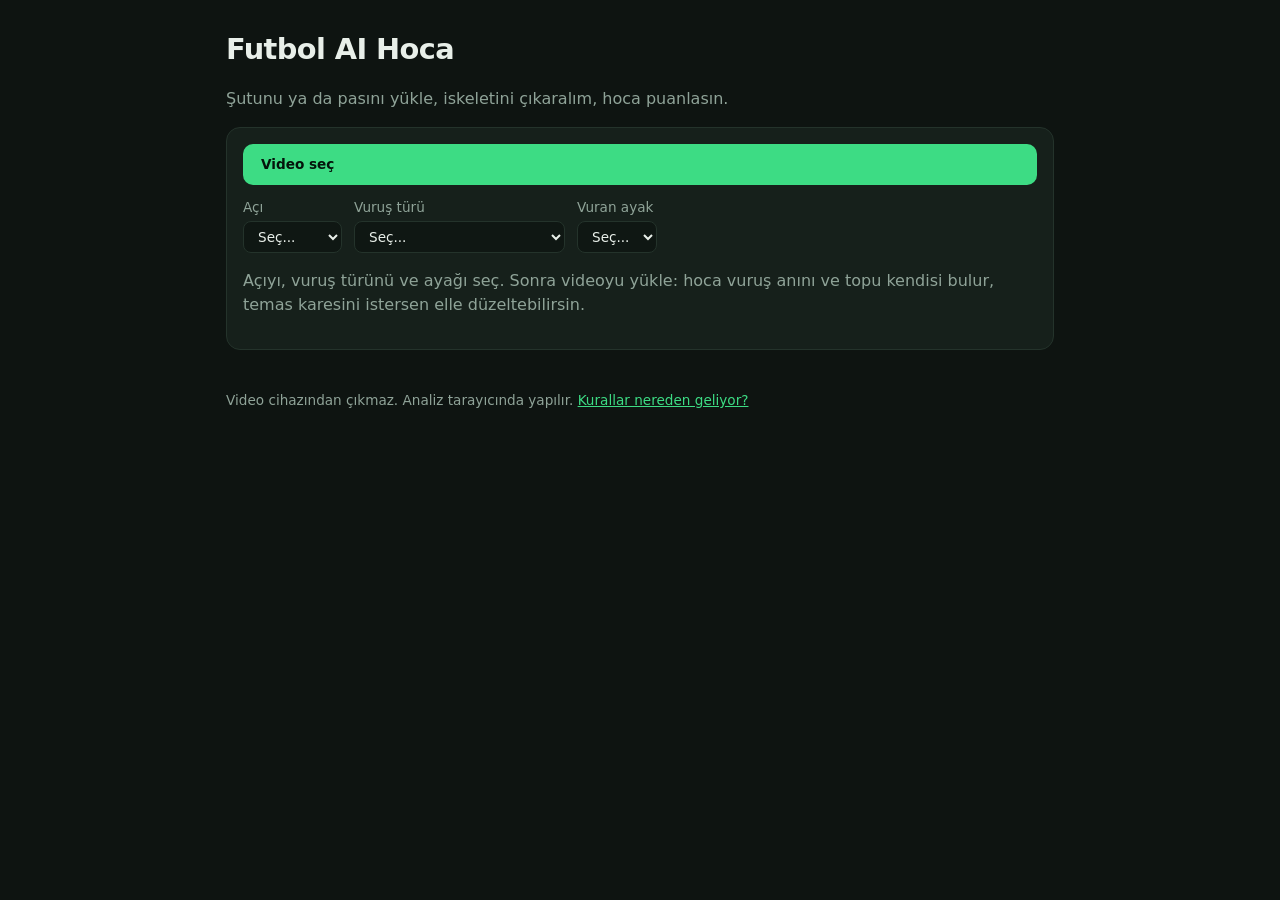
==== index.html @ 3ff9893a "Top izi yanlis nesneye baglanmasin: fiziksel kontroller ve aday sirasi Messi antrenman klibinde iz, " ====
<!doctype html>
<html lang="tr">
<head>
  <meta charset="utf-8">
  <meta name="viewport" content="width=device-width, initial-scale=1">
  <title>Futbol AI Hoca</title>
  <link rel="stylesheet" href="style.css?v=39">
</head>
<body>
  <header>
    <h1>Futbol AI Hoca</h1>
    <p class="sub">Şutunu ya da pasını yükle, iskeletini çıkaralım, hoca puanlasın.</p>
  </header>

  <main>
    <section class="panel" id="setup">
      <label class="file">
        <input type="file" id="file" accept="video/*">
        <span>Video seç</span>
      </label>
      <div class="row">
        <label>Açı
          <select id="view">
            <option value="" selected disabled>Seç...</option>
            <option value="side">Yandan</option>
            <option value="behind">Arkadan</option>
          </select>
        </label>
        <label>Vuruş türü
          <select id="mode">
            <option value="" selected disabled>Seç...</option>
            <option value="shot">Ayak üstü şut</option>
            <option value="placement">Plase (iç taraf, koşarken)</option>
            <option value="pass">Pas (iç taraf)</option>
            <option value="freekick">Frikik / falsolu</option>
          </select>
        </label>
        <label>Vuran ayak
          <select id="foot">
            <option value="" selected disabled>Seç...</option>
            <option value="right">Sağ</option>
            <option value="left">Sol</option>
          </select>
        </label>
      </div>
      <p class="hint" id="setupHint">Açıyı, vuruş türünü ve ayağı seç. Sonra videoyu yükle: hoca vuruş anını ve topu kendisi bulur, temas karesini istersen elle düzeltebilirsin.</p>
    </section>

    <section class="panel stage-wrap" id="stageWrap" hidden>
      <div class="stage">
        <video id="video" playsinline muted></video>
        <canvas id="canvas"></canvas>
      </div>
      <div class="progress" id="progress" hidden><i id="progressBar"></i></div>
      <div class="status" id="status"></div>
      <button id="stopBtn" class="stop" hidden>Durdur</button>
      <p class="hint warn" id="noKick" hidden>Vuruş bulunamadı. Elle işaretleyebilirsin.</p>
      <div class="controls">
        <button id="play" title="Oynat / durdur (boşluk tuşu)">⏵</button>
        <button id="prev" title="Önceki kare (← tuşu)">◀</button>
        <input type="range" id="scrub" min="0" max="0" value="0">
        <button id="next" title="Sonraki kare (→ tuşu)">▶</button>
        <span id="frameLabel">0 / 0</span>
      </div>
      <ol class="steps">
        <li>Oynat/durdur ya da kaydırıcıyla ayağın topa <b>değdiği kareyi</b> bul → <button id="markContact">Elle düzelt: temas karesi bu</button></li>
        <li>Bu karede <b>topun üstüne tıkla</b>. Oyuncu turuncu, diğerleri soluk olur → <span id="ballLabel">top işaretlenmedi</span></li>
        <li>İskelet yanlış kişide mi? <button id="pickPlayer">Vuran oyuncuyu seç</button>, sonra temas karesinde oyuncuya dokun.</li>
        <li><button id="analyze" class="primary" disabled>Hoca, analiz et</button></li>
      </ol>
    </section>

    <section class="panel" id="kickList" hidden>
      <h2>Bulunan vuruşlar (<span id="kickCount">0</span>)</h2>
      <div id="kickRows"></div>
      <p class="hint">Bir satıra tıkla, o vuruşu incele.</p>
    </section>

    <section class="panel" id="report" hidden></section>
  </main>

  <footer>Video cihazından çıkmaz. Analiz tarayıcında yapılır. <a href="RESEARCH.md">Kurallar nereden geliyor?</a></footer>

  <script type="module" src="app.js?v=39"></script>
</body>
</html>
---- style.css ----
:root {
  --bg: #0e1411;
  --panel: #16201b;
  --line: #24332b;
  --text: #e8efe9;
  --muted: #8fa398;
  --pitch: #3ddc84;
  --warn: #ffb547;
  --bad: #ff5d5d;
  font-family: system-ui, -apple-system, "Segoe UI", sans-serif;
}
* { box-sizing: border-box; }
body { margin: 0; background: var(--bg); color: var(--text); line-height: 1.5; }
header, main, footer { max-width: 860px; margin: 0 auto; padding: 0 16px; }
header { padding-top: 28px; }
h1 { margin: 0; font-size: 1.8rem; letter-spacing: -0.02em; }
h2 { margin: 0 0 8px; }
.sub, .hint, footer { color: var(--muted); }
footer { padding: 24px 16px 40px; font-size: .85rem; }
footer a { color: var(--pitch); }

.panel { background: var(--panel); border: 1px solid var(--line); border-radius: 14px; padding: 16px; margin: 16px 0; }
.row { display: flex; flex-wrap: wrap; gap: 12px; margin-top: 12px; }
label { display: flex; flex-direction: column; gap: 4px; font-size: .85rem; color: var(--muted); }
select, button { font: inherit; color: var(--text); background: #0f1713; border: 1px solid var(--line); border-radius: 8px; padding: 6px 10px; }
button { cursor: pointer; }
button:disabled { opacity: .4; cursor: not-allowed; }
button.primary { background: var(--pitch); color: #04140b; border: none; font-weight: 700; padding: 8px 16px; }

.file input { display: none; }
.file span { display: inline-block; background: var(--pitch); color: #04140b; font-weight: 700; padding: 10px 18px; border-radius: 10px; cursor: pointer; }

.stage { position: relative; width: 100%; background: #000; border-radius: 10px; overflow: hidden; }
.stage video { display: block; width: 100%; height: auto; }
.stage canvas { position: absolute; inset: 0; width: 100%; height: 100%; cursor: crosshair; }
.progress { height: 6px; background: #0f1713; border-radius: 3px; overflow: hidden; margin-top: 10px; }
.progress i { display: block; height: 100%; width: 0; background: var(--pitch); transition: width .15s; }
.stage-wrap.busy .stage { outline: 2px solid var(--warn); }
.stage-wrap.busy .status { color: var(--warn); }
.status { color: var(--muted); font-size: .9rem; margin: 8px 0; min-height: 1.4em; }
.controls { display: flex; align-items: center; gap: 8px; }
.controls input { flex: 1; accent-color: var(--pitch); }
#frameLabel { font-variant-numeric: tabular-nums; color: var(--muted); font-size: .85rem; min-width: 80px; text-align: right; }
.steps { padding-left: 20px; margin: 12px 0 0; }
.steps li { margin: 6px 0; }

.score { display: flex; align-items: baseline; gap: 12px; }
.score .big { font-size: 3.2rem; font-weight: 800; color: var(--pitch); line-height: 1; }
.metric { display: grid; grid-template-columns: 1fr auto; gap: 2px 12px; padding: 10px 0; border-top: 1px solid var(--line); }
.metric .name { font-weight: 600; }
.metric .val { font-variant-numeric: tabular-nums; text-align: right; }
.metric .tip { grid-column: 1 / -1; color: var(--muted); font-size: .9rem; }
.bar { grid-column: 1 / -1; height: 6px; background: #0f1713; border-radius: 3px; overflow: hidden; }
.bar i { display: block; height: 100%; background: var(--pitch); }
.bar i.mid { background: var(--warn); }
.bar i.low { background: var(--bad); }
.coach { background: #0f1713; border-left: 3px solid var(--pitch); padding: 10px 14px; border-radius: 6px; margin: 12px 0; }
.warn { color: var(--warn); font-size: .9rem; }
.diagnosis { background: #0f1713; border: 1px solid #1f2d25; padding: 10px 14px; border-radius: 6px; margin: 12px 0; }
.diagnosis p { margin: 6px 0; }
.diagnosis ul { margin: 4px 0 8px; padding-left: 18px; }
.diagnosis li { margin: 6px 0; }
.diagnosis small.hint { font-size: .78rem; }

button.stop { background: var(--bad); color: #2a0a0a; border: none; font-weight: 700; margin: 10px 0; }

.kickRow { display: grid; grid-template-columns: 70px 50px 1fr 50px; align-items: center; gap: 8px;
  padding: 10px 8px; border-top: 1px solid var(--line); cursor: pointer; border-radius: 6px; }
.kickRow:hover { background: #0f1713; }
.kickRow.active { background: #16281f; outline: 1px solid var(--pitch); }
.kickRow .kt { font-variant-numeric: tabular-nums; color: var(--muted); }
.kickRow .kf { font-weight: 600; }
.kickRow .kv { color: var(--muted); font-size: .9rem; cursor: help; }
.kickRow .ks { font-weight: 700; text-align: right; }
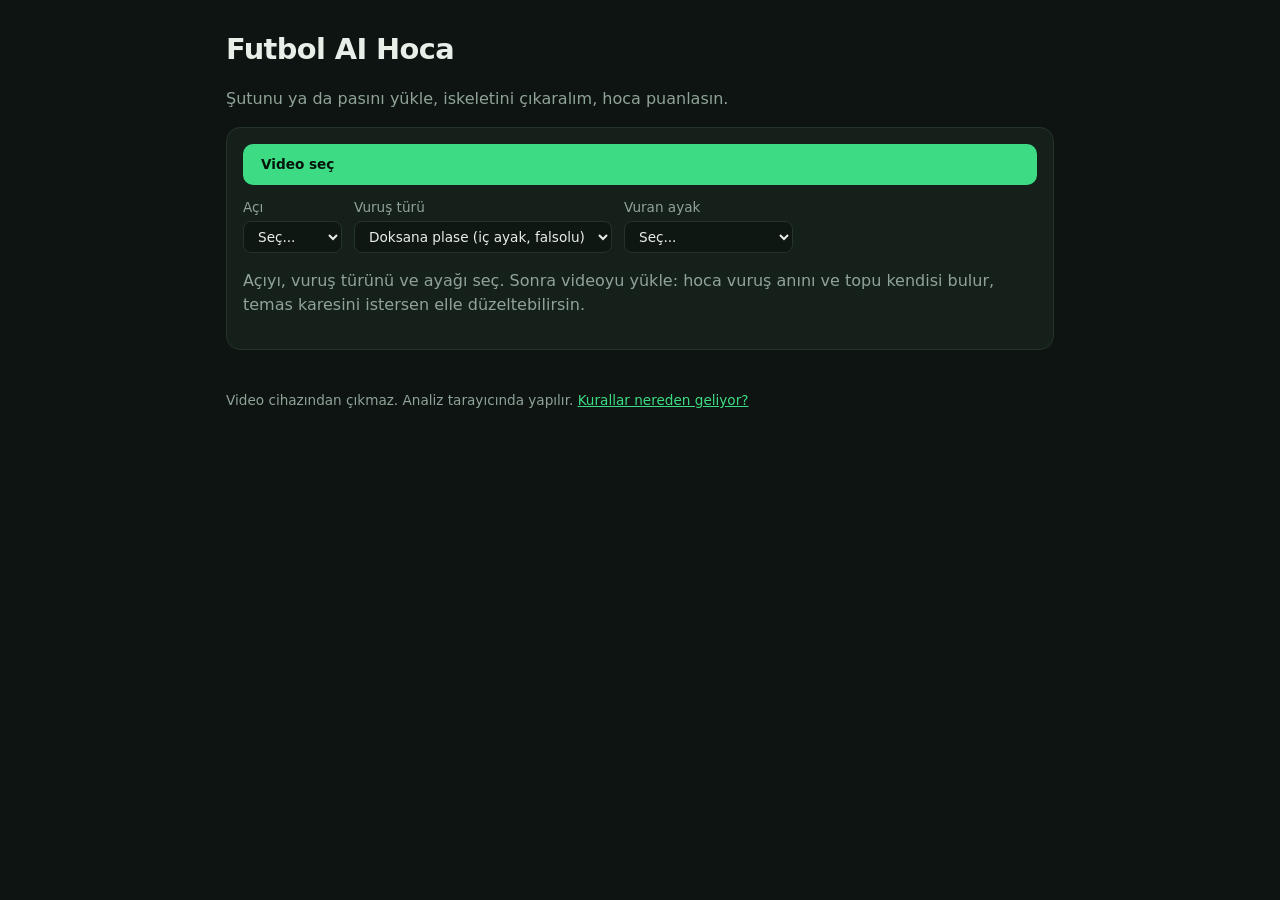
==== commit 35a21852: "v1: doksana plase, puan Messi'nin 3D temas postürüne göre Neden: Mert'in kararı. İlk tam sürüm tek t" ====
--- a/index.html
+++ b/index.html
@@ -4,7 +4,7 @@
   <meta charset="utf-8">
   <meta name="viewport" content="width=device-width, initial-scale=1">
   <title>Futbol AI Hoca</title>
-  <link rel="stylesheet" href="style.css?v=39">
+  <link rel="stylesheet" href="style.css?v=41">
 </head>
 <body>
   <header>
@@ -28,18 +28,18 @@
         </label>
         <label>Vuruş türü
           <select id="mode">
-            <option value="" selected disabled>Seç...</option>
-            <option value="shot">Ayak üstü şut</option>
-            <option value="placement">Plase (iç taraf, koşarken)</option>
-            <option value="pass">Pas (iç taraf)</option>
-            <option value="freekick">Frikik / falsolu</option>
+            <!-- v1 (2026-09-25, Mert): tek teknik, Messi referanslı doksana plase. Diğerleri yeni referanslarla açılacak. -->
+            <option value="placement" selected>Doksana plase (iç ayak, falsolu)</option>
+            <option value="shot" disabled>Ayak üstü şut (yakında)</option>
+            <option value="pass" disabled>Pas (yakında)</option>
+            <option value="freekick" disabled>Frikik (yakında)</option>
           </select>
         </label>
         <label>Vuran ayak
           <select id="foot">
             <option value="" selected disabled>Seç...</option>
-            <option value="right">Sağ</option>
-            <option value="left">Sol</option>
+            <option value="left">Sol → sağ doksana</option>
+            <option value="right">Sağ → sol doksana</option>
           </select>
         </label>
       </div>
@@ -81,6 +81,6 @@
 
   <footer>Video cihazından çıkmaz. Analiz tarayıcında yapılır. <a href="RESEARCH.md">Kurallar nereden geliyor?</a></footer>
 
-  <script type="module" src="app.js?v=39"></script>
+  <script type="module" src="app.js?v=41"></script>
 </body>
 </html>
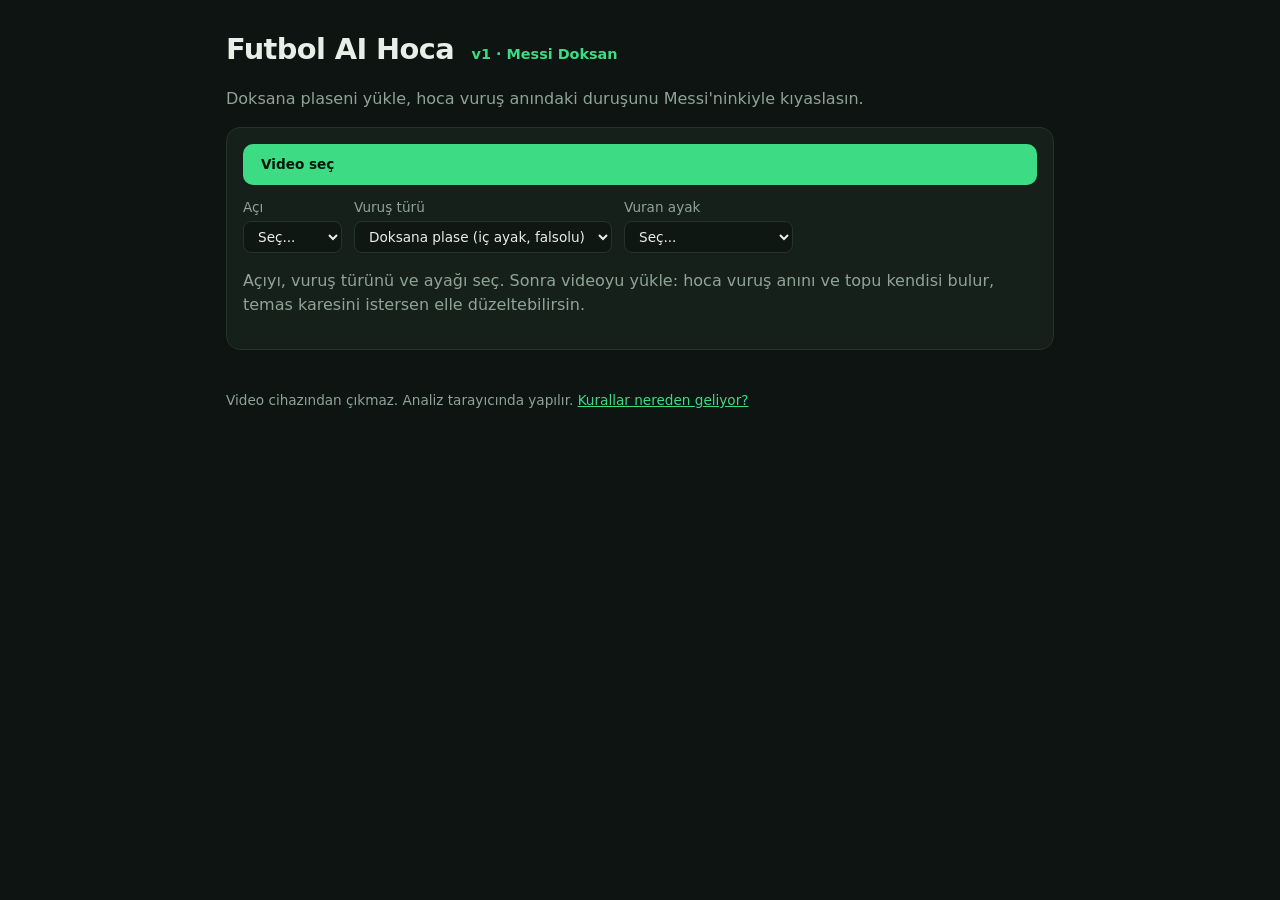
==== commit a7e73de5: "Sürüm adı: v1 · Messi Doksan Neden: Mert bu sürüme ad verdi. İlk tam sürüm tek tekniği yapıyor: sol " ====
--- a/index.html
+++ b/index.html
@@ -3,13 +3,13 @@
 <head>
   <meta charset="utf-8">
   <meta name="viewport" content="width=device-width, initial-scale=1">
-  <title>Futbol AI Hoca</title>
-  <link rel="stylesheet" href="style.css?v=41">
+  <title>Futbol AI Hoca · Messi Doksan</title>
+  <link rel="stylesheet" href="style.css?v=44">
 </head>
 <body>
   <header>
-    <h1>Futbol AI Hoca</h1>
-    <p class="sub">Şutunu ya da pasını yükle, iskeletini çıkaralım, hoca puanlasın.</p>
+    <h1>Futbol AI Hoca <small class="ver">v1 · Messi Doksan</small></h1>
+    <p class="sub">Doksana plaseni yükle, hoca vuruş anındaki duruşunu Messi'ninkiyle kıyaslasın.</p>
   </header>
 
   <main>
@@ -81,6 +81,6 @@
 
   <footer>Video cihazından çıkmaz. Analiz tarayıcında yapılır. <a href="RESEARCH.md">Kurallar nereden geliyor?</a></footer>
 
-  <script type="module" src="app.js?v=41"></script>
+  <script type="module" src="app.js?v=44"></script>
 </body>
 </html>
--- a/style.css
+++ b/style.css
@@ -14,6 +14,7 @@
 header, main, footer { max-width: 860px; margin: 0 auto; padding: 0 16px; }
 header { padding-top: 28px; }
 h1 { margin: 0; font-size: 1.8rem; letter-spacing: -0.02em; }
+h1 .ver { font-size: .9rem; font-weight: 600; color: var(--pitch); margin-left: 8px; letter-spacing: 0; white-space: nowrap; }
 h2 { margin: 0 0 8px; }
 .sub, .hint, footer { color: var(--muted); }
 footer { padding: 24px 16px 40px; font-size: .85rem; }
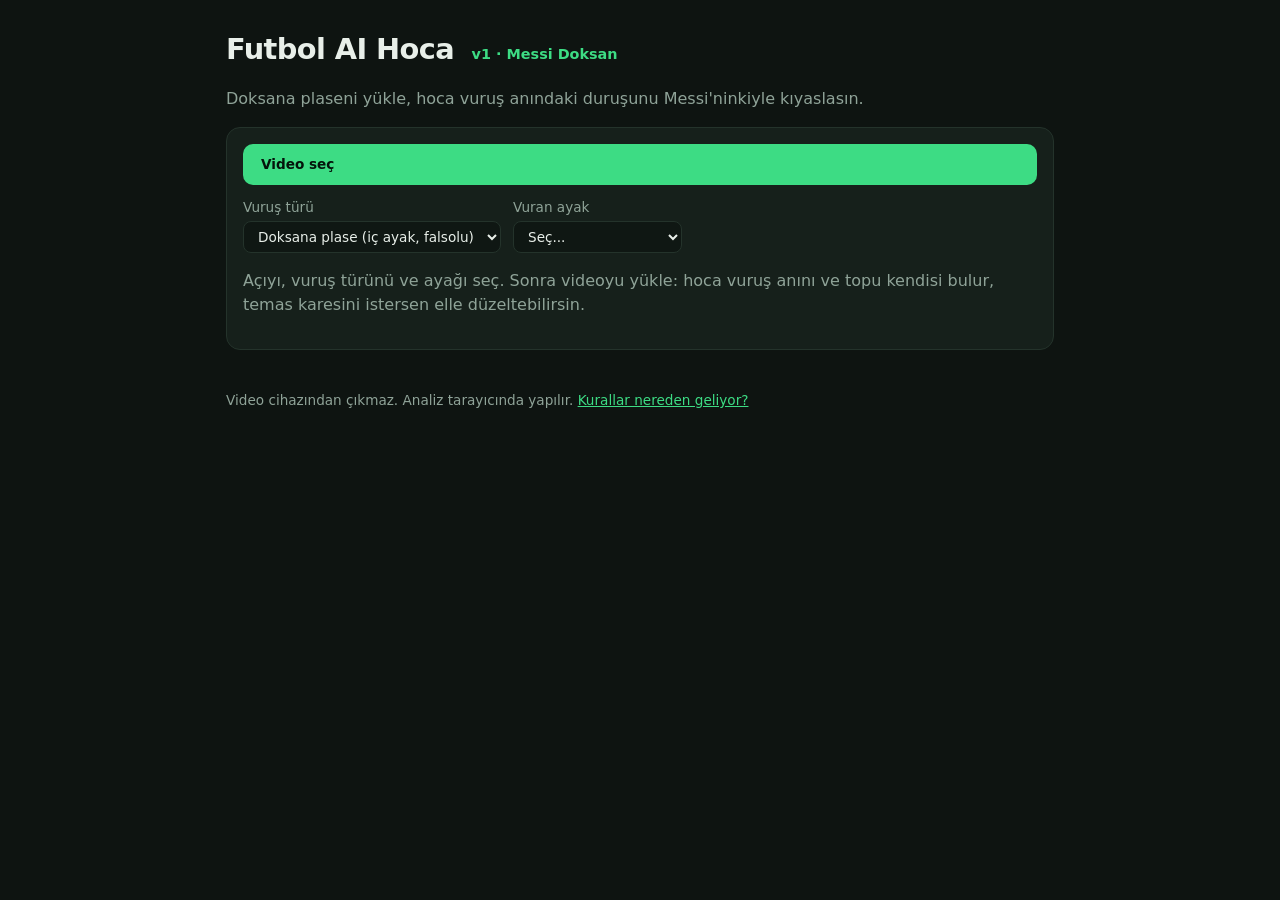
==== commit 3748a785: "Açı sorusu kalktı: kamera nerede olursa olsun aynı ölçü Neden: Mert ile karar. Messi Doksan'da puan " ====
--- a/index.html
+++ b/index.html
@@ -4,7 +4,7 @@
   <meta charset="utf-8">
   <meta name="viewport" content="width=device-width, initial-scale=1">
   <title>Futbol AI Hoca · Messi Doksan</title>
-  <link rel="stylesheet" href="style.css?v=44">
+  <link rel="stylesheet" href="style.css?v=46">
 </head>
 <body>
   <header>
@@ -19,13 +19,7 @@
         <span>Video seç</span>
       </label>
       <div class="row">
-        <label>Açı
-          <select id="view">
-            <option value="" selected disabled>Seç...</option>
-            <option value="side">Yandan</option>
-            <option value="behind">Arkadan</option>
-          </select>
-        </label>
+        <!-- Açı seçimi kaldırıldı (2026-09-25, Mert ile): puan 3D eklem açısından, kamera açısı puanı değiştirmiyor. -->
         <label>Vuruş türü
           <select id="mode">
             <!-- v1 (2026-09-25, Mert): tek teknik, Messi referanslı doksana plase. Diğerleri yeni referanslarla açılacak. -->
@@ -81,6 +75,6 @@
 
   <footer>Video cihazından çıkmaz. Analiz tarayıcında yapılır. <a href="RESEARCH.md">Kurallar nereden geliyor?</a></footer>
 
-  <script type="module" src="app.js?v=44"></script>
+  <script type="module" src="app.js?v=46"></script>
 </body>
 </html>
--- a/style.css
+++ b/style.css
@@ -65,7 +65,7 @@
 
 button.stop { background: var(--bad); color: #2a0a0a; border: none; font-weight: 700; margin: 10px 0; }
 
-.kickRow { display: grid; grid-template-columns: 70px 50px 1fr 50px; align-items: center; gap: 8px;
+.kickRow { display: grid; grid-template-columns: 1fr 50px; align-items: center; gap: 8px;
   padding: 10px 8px; border-top: 1px solid var(--line); cursor: pointer; border-radius: 6px; }
 .kickRow:hover { background: #0f1713; }
 .kickRow.active { background: #16281f; outline: 1px solid var(--pitch); }
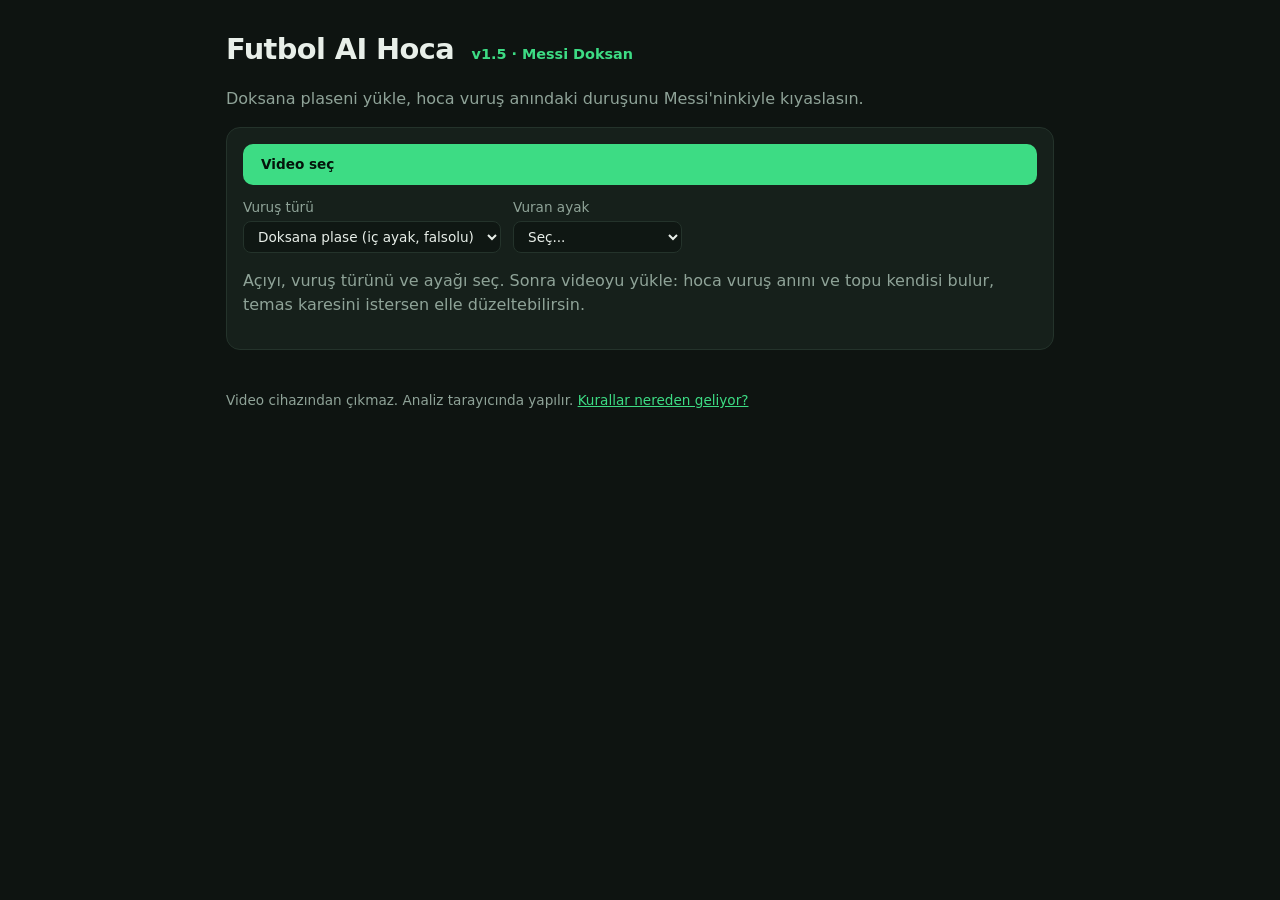
==== commit 19ff0763: "Başlıkta sürüm: v1.5 · Messi Doksan Co-Authored-By: Claude Opus 5.5 <noreply@anthropic.com>" ====
--- a/index.html
+++ b/index.html
@@ -4,11 +4,11 @@
   <meta charset="utf-8">
   <meta name="viewport" content="width=device-width, initial-scale=1">
   <title>Futbol AI Hoca · Messi Doksan</title>
-  <link rel="stylesheet" href="style.css?v=46">
+  <link rel="stylesheet" href="style.css?v=55">
 </head>
 <body>
   <header>
-    <h1>Futbol AI Hoca <small class="ver">v1 · Messi Doksan</small></h1>
+    <h1>Futbol AI Hoca <small class="ver">v1.5 · Messi Doksan</small></h1>
     <p class="sub">Doksana plaseni yükle, hoca vuruş anındaki duruşunu Messi'ninkiyle kıyaslasın.</p>
   </header>
 
@@ -69,12 +69,13 @@
       <div id="kickRows"></div>
       <p class="hint">Bir satıra tıkla, o vuruşu incele.</p>
     </section>
+    <section class="session" id="sessionSummary" hidden></section>
 
     <section class="panel" id="report" hidden></section>
   </main>
 
   <footer>Video cihazından çıkmaz. Analiz tarayıcında yapılır. <a href="RESEARCH.md">Kurallar nereden geliyor?</a></footer>
 
-  <script type="module" src="app.js?v=46"></script>
+  <script type="module" src="app.js?v=55"></script>
 </body>
 </html>
--- a/style.css
+++ b/style.css
@@ -73,3 +73,17 @@
 .kickRow .kf { font-weight: 600; }
 .kickRow .kv { color: var(--muted); font-size: .9rem; cursor: help; }
 .kickRow .ks { font-weight: 700; text-align: right; }
+
+/* Seans özeti (2026-09-25) */
+.session { background: var(--panel); border: 1px solid var(--line); border-radius: 14px; padding: 16px; margin: 16px 0; }
+.session h2 { margin: 0 0 8px; }
+.session p { margin: 6px 0; }
+.session .hint { color: var(--muted); font-size: .9rem; }
+.session ul { margin: 4px 0 0; padding-left: 18px; }
+.session li { margin: 6px 0; color: var(--muted); }
+.sessionTime { color: var(--pitch); font-weight: 700; cursor: pointer; text-decoration: underline; }
+.sessionTime:hover { opacity: .85; }
+
+/* Messi ile yan yana (2026-09-25) */
+button.toggle { margin: 14px 0 6px; padding: 8px 14px; border: 1px solid var(--pitch); background: transparent; color: var(--pitch); font-weight: 700; border-radius: 10px; }
+#cmpWrap canvas { width: 100%; max-width: 720px; height: auto; background: #0b120e; border-radius: 12px; display: block; }
